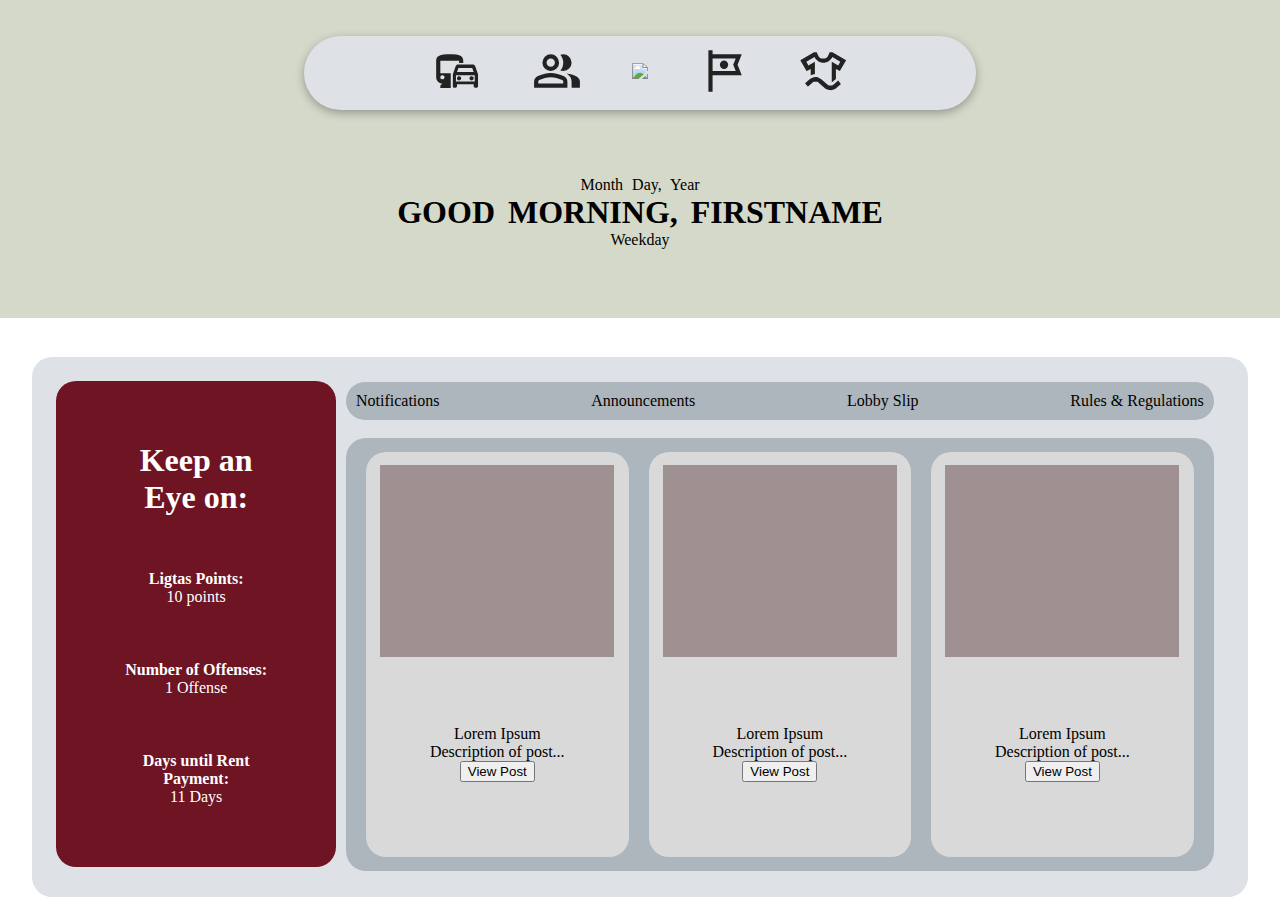
==== ebl-announcements.html @ 80b7135f "Added Announcment sa ebl" ====
<!DOCTYPE html>
<html lang="en">
  <head>
    <meta charset="UTF-8" />
    <meta name="viewport" content="width=device-width, initial-scale=1.0" />
    <title>EBL Dashboard</title>
    <link href="css/main.css" rel="stylesheet" type="text/css" />
    <link href="css/ebl-announcements.css" rel="stylesheet" type="text/css"/>
  </head>

  <body>
    <div class="top-container">
      <!-- Start Navigation Bar -->
      <nav>
        <div id="island">
          <a href="transport.html">
            <img src="images/navbar/Commute-dark.svg" class="nav_icon" />
          </a>

          <a href="ebl.html">
            <img src="images/navbar/student-dark.svg" class="nav_icon" />
          </a>

          <a href="index.html">
            <img
              src="https://up.edu.ph/wp-content/uploads/2020/01/UP-Seal.png"
              class="nav_up"
            />
          </a>

          <a href="tour.html">
            <img src="images/navbar/Tour-dark.svg" class="nav_icon" />
          </a>

          <a href="laundry.html">
            <img src="images/navbar/Laundry-dark.svg" class="nav_icon" />
          </a>
        </div>
      </nav>
      <!-- End of Navigation Bar -->

      <!-- Start Navigation Bar Mobile -->
      <nav id="nav-mobile">
        <img
          src="/images/navbar/menu-dark.svg"
          id="nav-burger"
          alt="Menu Icon"
        />
        <div>
          <span class="min">Min</span><span class="is">IS</span
          ><span class="ko">KO</span>
        </div>
      </nav>
      <!-- End Navigation Bar Mobile -->

      <!-- Start of Nav Sidebar -->
      <div id="nav-sidebar">
        <img
          src="https://up.edu.ph/wp-content/uploads/2020/01/UP-Seal.png"
          id="nav-up"
          alt="UP Seal"
        />

        <div id="mobile-options">
          <a href="transport.html" class="mobile-option">
            <img
              src="images/navbar/Commute.svg"
              class="nav-icon"
              alt="Commute Icon"
            />
            <h2>Commute</h2>
          </a>

          <a href="ebl.html" class="mobile-option">
            <img
              src="images/navbar/student.svg"
              class="nav-icon"
              alt="Student Icon"
            />
            <h2>Student</h2>
          </a>

          <a href="tour.html" class="mobile-option">
            <img
              src="images/navbar/Tour.svg"
              class="nav-icon"
              alt="Campus Tour Icon"
            />
            <h2>Campus Tour</h2>
          </a>

          <a href="laundry.html" class="mobile-option">
            <img
              src="images/navbar/Laundry.svg"
              class="nav-icon"
              alt="Laundry Icon"
            />
            <h2>Laundry</h2>
          </a>
        </div>
      </div>
      <!-- End of Nav Sidebar -->
      <div class="greetings">
        <p>Month Day, Year</p>
        <h1>GOOD MORNING, FIRSTNAME</h1>
        <p>Weekday</p>
      </div>
    </div>

    <div class="bottom-container">
      <section class="left">
        <h1>Keep an Eye on:</h1>
        <div class="ligtas">
          <p><b>Ligtas Points:</b></p>
          <p>10 points</p>
        </div>
        <div class="offense">
          <p><b>Number of Offenses:</b></p>
          <p>1 Offense</p>
        </div>
        <div class="rent">
          <p><b>Days until Rent Payment:</b></p>
          <p>11 Days</p>
        </div>
      </section>

      <section class="right">
        <div class="right-header">
          <nav class="right-nav">
            <a href="ebl.html">Notifications</a>
            <a href="#">Announcements</a>
            <a href="#">Lobby Slip</a>
            <a href="#">Rules & Regulations</a>
          </nav>
        </div>
        <br />
        <div class="right-container">
            <div class="first-announce">
              <div class="first-announce-top"></div>
              <div class="first-announce-bot">
                <p>Lorem Ipsum</p>
                <p>Description of post...</p>
                <input class="buttons" type="button" onclick="alert('Lorem Ipsum')" value="View Post"> 
              </div>

            </div>
            <div class="second-announce">
              <div class="second-announce-top"></div>
              <div class="second-announce-bot">
                <p>Lorem Ipsum</p>
                <p>Description of post...</p>
                <input class="buttons" type="button" onclick="alert('Lorem Ipsum')" value="View Post"> 
              </div>


            </div>
            <div class="third-announce">
              <div class="third-announce-top"></div>
              <div class="third-announce-bot">
                <p>Lorem Ipsum</p>
                <p>Description of post...</p>
                <input class="buttons" type="button" onclick="alert('Lorem Ipsum')" value="View Post"> 
              </div>
            </div>
        </div>
      </section>
    </div>
    <!-- Container -->
  </body>
</html>
---- css/main.css ----
* {
  box-sizing: border-box;
  margin: 0;
}

html {
  scroll-behavior: smooth;
  font-family: Inter;
}

:root {
  --darkbg: #282828;
  --whiteBG: #f8f9fa;
  --whiteText: #f8f9fa;
  --grey1: #dee2e6;
  --grey2: #ced4da;
  --grey3: #adb5bd;
  --grey4: #6c757d;
  --black1: #222222;
  --black2: #343a40;
  --red1: #6e1423;
  --yellow1: #ecb555;
  --green1: #00563f;

  --Thin: 100;
  --ExtraLight: 200;
  --Light: 300;
  --Regular: 400;
  --Medium: 500;
  --SemiBold: 600;
  --Bold: 700;
  --ExtraBold: 800;
  --Black: 900;
}

.main {
  display: flex;
  flex-direction: column;
  justify-content: center;
  align-content: start;

  background-color: var(--whiteBG);
  word-wrap: break-word;
}

.container {
  display: flex;
  width: 100%;
  height: 100%;
}

nav {
  display: flex;
  justify-content: center;
  align-items: center;
  padding: 16px 0px;

  width: 100%;
  z-index: 10;
}

#island {
  display: flex;
  justify-content: center;
  align-items: center;
  gap: 50px;

  padding: 10px 0px;

  width: 672px;

  border-radius: 58px;

  background-color: var(--grey1);
  box-shadow: 0px 3px 10px 0px rgba(0, 0, 0, 0.3);
}

.nav_icon {
  width: 50px;
  height: 50px;
}

.nav_up {
  width: 70px;
}

a {
  text-decoration: none;
  cursor: pointer;
}

#nav-mobile {
  display: none;
}

#nav-sidebar {
  display: none;
}

/* Diffrent Color sa MinISKO */
.min {
  color: var(--red1);
}

.is {
  color: var(--yellow1);
}

.ko {
  color: var(--green1);
}

li {
  list-style: none;
}

/* Media Query for Mobile */
@media (max-width: 743px) {
  nav {
    display: none;
  }

  #nav-mobile {
    display: flex;
    justify-content: left;
    align-items: center;
    gap: 8px;

    height: 48px;
    padding: 8px 16px;
    background-color: var(--whiteBG);

    font-size: 24px;
    font-weight: var(--Black);
  }

  #nav-burger {
    cursor: pointer;
  }

  #nav-mobile div {
    display: flex;
  }

  .min,
  .is,
  .ko {
    font-weight: var(--Black);
  }

  /* Sidebar Styles */
  #nav-sidebar {
    position: fixed;
    top: 0;
    left: 0;

    display: flex;
    flex-direction: column;
    align-items: center;

    height: 100vh;
    width: 100%;

    z-index: 10;

    background-color: var(--red1);

    transform: translateX(-100%);
    transition: transform 0.3s ease-in-out;
  }

  #nav-sidebar.active {
    transform: translateX(0);
  }

  #nav-up {
    width: 160px;
    padding: 16px 0px;
  }

  #mobile-options {
    display: flex;
    flex-direction: column;
    justify-content: center;

    width: 100%;
    padding: 8px;
    gap: 16px;
  }

  .mobile-option {
    display: flex;
    flex-direction: row;
    justify-content: flex-start;
    align-items: center;

    width: 100%;
    cursor: pointer;

    transition: background-color 0.2s ease;
  }

  .mobile-option h2 {
    width: 100%;

    text-align: left;

    font-size: 24px;
    font-weight: var(--SemiBold);
    color: var(--whiteText);
  }
  .mobile-option img {
    width: 100%;
  }

  .nav-icon {
    width: 75px;
    height: 75px;
  }
}
---- css/ebl-announcements.css ----
* {
    box-sizing: border-box;
  }
  
  html, body {
    background-color: white;
    height: 100%;
    margin: 0;
  }
  
  .floating-island {
    width: 40%;
    height: auto;
    background-color: #CED4DA;
    color: white;
    margin: 0.1% auto;
    border-radius: 20px;
    box-shadow: 0 4px 8px rgba(0, 0, 0, 0.1);
    text-align: center;
  }
  
  .nav-icon, .nav-up {
    width: 7.5%;
    height: auto;
    margin: auto;
    border-radius: 10px;
  }
  
  .right-nav a, .floating-island a {
    color: black;
    text-decoration: none;
  }
  
  .right-nav a:hover, .floating-island a:hover {
    color: #555;
  }
  
  .top-container {
    text-align: center;
    background-color: #D4D9C9;
    padding: 20px;
    color: black;
    word-spacing: 5px;
    margin: 0 0 3% 0;
  }
  
  .greetings {
    padding: 4%;
  }
  
  .bottom-container {
    display: flex;
    margin: auto;
    width: 95%; /* Set this to 90% */
    height: 60%;
    max-width: 1440px; /* Optional: Set a max width for larger screens */
    border-radius: 20px; 
    height: 60%;
    background-color: #DEE2E6;
    margin-bottom: 3%;
  }
  
  .left {
    display: flex;
    flex-direction: column;
    justify-content: space-between;
    height: 90%;
    text-align: center;
    padding: 5%;
    flex: 0 0 calc(25% - 2%);
    background-color: var(--red1);
    border-radius: 20px;
    color: white;
    margin: 2% 0% 2% 2%;
  }
  
  .right {
    background-color: #DEE2E6;
    text-align: center;
    padding: 10px;
    flex: 0 0 calc(75% - 2%);
    border-radius: 20px;
    margin: 1.25% 2% 1% 0;
  }
  
  .right-header {
    background-color: #ADB5BD;
    height: auto; 
    width: 100%;
    box-sizing: border-box;
    border-radius: 20px; 
    align-content: center;
  }
  
  
  .right-nav {
    display: flex;
    justify-content: space-between;
    padding: 10px;
    gap: 5%;
  }

  .right-container {
    display: flex; /* Use flexbox to align children horizontally */
    justify-content: space-between; /* Space out the items evenly */
    align-items: center; /* Vertically center items if they have different heights */
    height: 88%; 
    border-radius: 20px;
    padding: 10px; /* Optional: add some padding for aesthetics */
    background-color: #ADB5BD; /* Ensure the background color is applied */
}

.right-container div {
    flex: 1; /* Make each child take equal space */
    text-align: center; /* Center the text in each div */
    margin: 0 10px; /* Optional: add margin between the divs */
    padding: 1.5% 0.5% 1% 0.5%;
}

.first-announce, .second-announce, .third-announce {
  border-radius: 20px;
  background-color: #D9D9D9;
  margin: 2%;
  height: 98%;
  display: flex; /* Use flexbox for vertical alignment */
  flex-direction: column; /* Stack children vertically */
  justify-content: space-between; /* Space between top and bottom */
}

.first-announce-top, .first-announce-bot,
.second-announce-top, .second-announce-bot,
.third-announce-top, .third-announce-bot {
  flex: 1; /* Make both top and bottom sections take equal space */
  display: flex; /* Optional: use flexbox for internal alignment */
  align-items: center; /* Center content vertically */
  justify-content: center; /* Center content horizontally */
}

.first-announce-top, .second-announce-top, .third-announce-top{
  background-color: #9F9191;
  margin: auto;
}

.first-announce-bot, .second-announce-bot, .third-announce-bot {
  display: flex; /* Use flexbox for vertical alignment */
  flex-direction: column; /* Stack items vertically */
  padding: 10px; /* Optional: add some padding */
  height: 100%; /* Ensure it takes full height of the parent */
}
  
  /* Media Queries for Tablet Responsiveness */
  @media (max-width: 744px) {
    .floating-island {
        width: 80%; /* Increase width for smaller screens */
    }
  
    .nav-icon, .nav-up {
        width: 6%; /* Decrease icon size for better fit */
    }
  
    .bottom-container {
        flex-direction: column; /* Stack left and right sections */
        height: 70%; /* Increase height of the container */
    }
  
    .left {
        flex: 1; /* Take full width on smaller screens */
        height: auto;
        width: 96%;
        margin: auto; /* Adjust margins */
        margin-top: 2%;
        margin-bottom: 2%;
    }
  
    .right {
        flex: 1 0 100%; /* Take full width on smaller screens */
        margin: 2% 0; /* Adjust margins */
    }
  
    .right-nav {
        flex-direction: row; /* Align navigation items horizontally */
        align-items: center; /* Center items vertically */
        justify-content: center; /* Center items horizontally */
        gap: 10px; /* Optional: Add some space between items */
    }
  
    .right-container {
        height: 87%; /* Increase height of the right container */
    }
  
    .ligtas, .offense, .rent {
      display: flex; /* Use flexbox */
      flex-direction: row; /* Align items in a row */
      justify-content: space-between; /* Space between items */
      align-items: center; /* Center items vertically */
      margin: 10px 0; /* Add some margin for spacing */
    }
  }
  
  @media (max-width: 1440px) {
    .container {
      display: flex;
      margin: auto;
      width: 95%; /* Set this to 90% */
      max-width: 1200px; /* Optional: Set a max width for larger screens */
      border-radius: 20px; 
      height: 60%;
      background-color: #DEE2E6;
      margin-bottom: 5%;
    }
  
  }
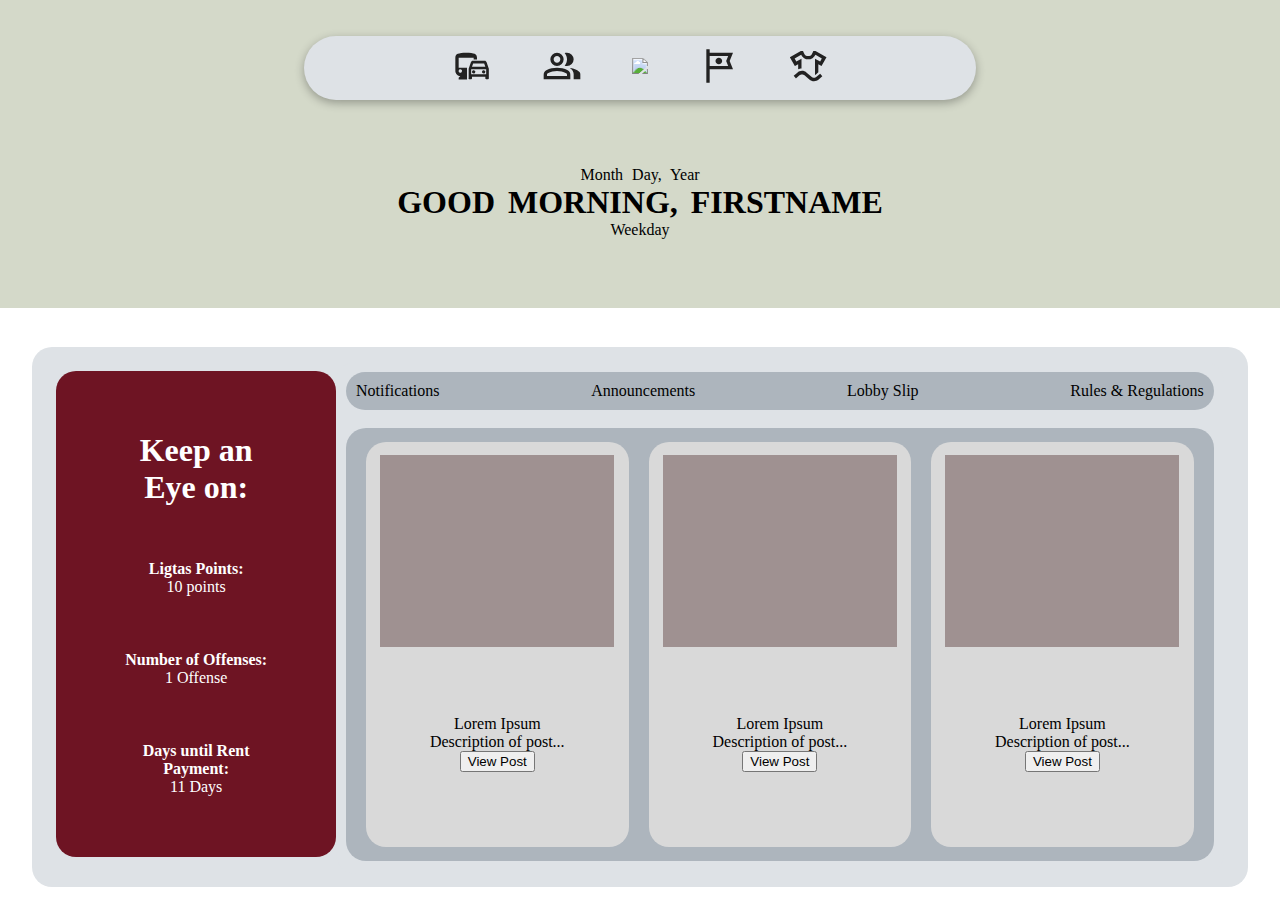
==== commit 1e44eebb: "fixed naming" ====
--- a/ebl-announcements.html
+++ b/ebl-announcements.html
@@ -71,7 +71,7 @@
             <h2>Commute</h2>
           </a>
 
-          <a href="ebl.html" class="mobile-option">
+          <a href="ebl-pre-login.html" class="mobile-option">
             <img
               src="images/navbar/student.svg"
               class="nav-icon"
@@ -129,8 +129,8 @@
           <nav class="right-nav">
             <a href="ebl.html">Notifications</a>
             <a href="#">Announcements</a>
-            <a href="#">Lobby Slip</a>
-            <a href="#">Rules & Regulations</a>
+            <a href="ebl-lobby-slip.html">Lobby Slip</a>
+            <a href="ebl-rules.html">Rules & Regulations</a>
           </nav>
         </div>
         <br />
--- a/css/main.css
+++ b/css/main.css
@@ -6,6 +6,7 @@
 html {
   scroll-behavior: smooth;
   font-family: Inter;
+  background-color: var(--whiteBG);
 }
 
 :root {
@@ -39,7 +40,6 @@
   justify-content: center;
   align-content: start;
 
-  background-color: var(--whiteBG);
   word-wrap: break-word;
 }
 
@@ -76,12 +76,12 @@
 }
 
 .nav_icon {
+  width: 40px;
+  height: 40px;
+}
+
+.nav_up {
   width: 50px;
-  height: 50px;
-}
-
-.nav_up {
-  width: 70px;
 }
 
 a {
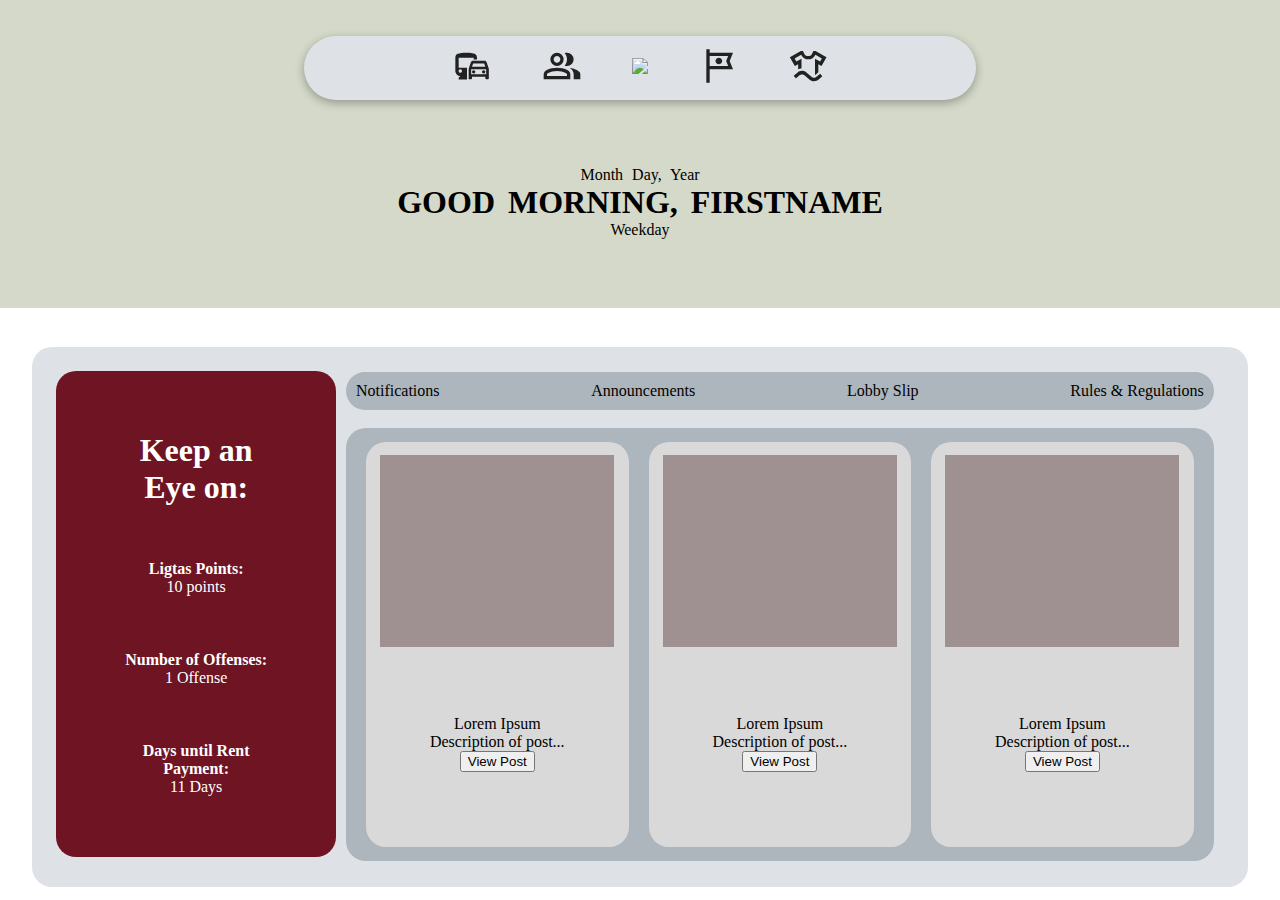
==== commit f5062953: "small changes" ====
--- a/ebl-announcements.html
+++ b/ebl-announcements.html
@@ -17,7 +17,7 @@
             <img src="images/navbar/Commute-dark.svg" class="nav_icon" />
           </a>
 
-          <a href="ebl.html">
+          <a href="ebl-pre-login.html">
             <img src="images/navbar/student-dark.svg" class="nav_icon" />
           </a>
 
@@ -127,7 +127,7 @@
       <section class="right">
         <div class="right-header">
           <nav class="right-nav">
-            <a href="ebl.html">Notifications</a>
+            <a href="ebl-notifications.html">Notifications</a>
             <a href="#">Announcements</a>
             <a href="ebl-lobby-slip.html">Lobby Slip</a>
             <a href="ebl-rules.html">Rules & Regulations</a>
--- a/css/ebl-announcements.css
+++ b/css/ebl-announcements.css
@@ -6,17 +6,6 @@
     background-color: white;
     height: 100%;
     margin: 0;
-  }
-  
-  .floating-island {
-    width: 40%;
-    height: auto;
-    background-color: #CED4DA;
-    color: white;
-    margin: 0.1% auto;
-    border-radius: 20px;
-    box-shadow: 0 4px 8px rgba(0, 0, 0, 0.1);
-    text-align: center;
   }
   
   .nav-icon, .nav-up {
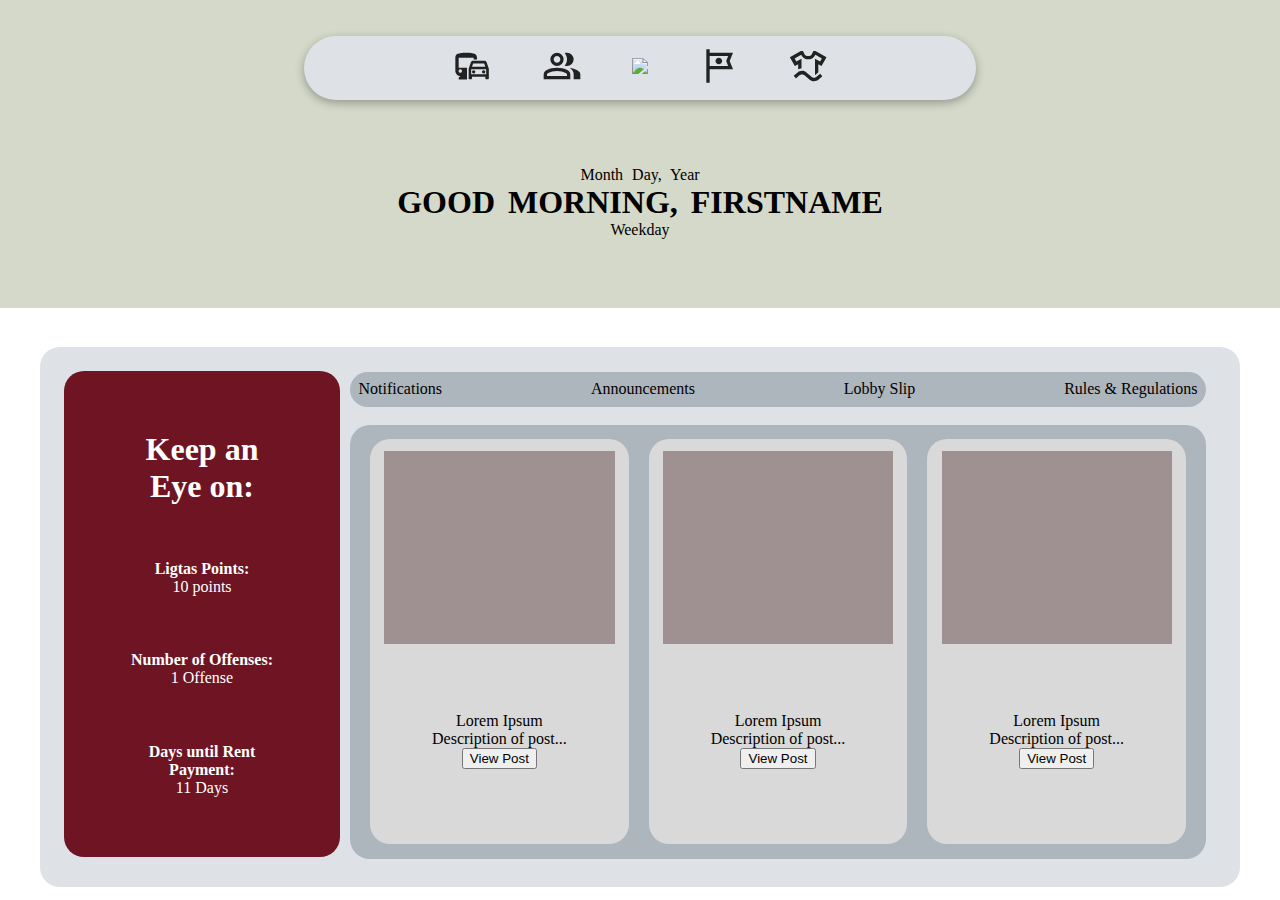
==== commit c4985531: "Added EBL layout" ====
--- a/ebl-announcements.html
+++ b/ebl-announcements.html
@@ -5,6 +5,7 @@
     <meta name="viewport" content="width=device-width, initial-scale=1.0" />
     <title>EBL Dashboard</title>
     <link href="css/main.css" rel="stylesheet" type="text/css" />
+    <link href="css/ebl-layout.css" rel="stylesheet" type="text/css"/>
     <link href="css/ebl-announcements.css" rel="stylesheet" type="text/css"/>
   </head>
 
--- a/css/main.css
+++ b/css/main.css
@@ -97,19 +97,6 @@
   display: none;
 }
 
-/* Diffrent Color sa MinISKO */
-.min {
-  color: var(--red1);
-}
-
-.is {
-  color: var(--yellow1);
-}
-
-.ko {
-  color: var(--green1);
-}
-
 li {
   list-style: none;
 }
@@ -132,6 +119,8 @@
 
     font-size: 24px;
     font-weight: var(--Black);
+
+    z-index: 10;
   }
 
   #nav-burger {
@@ -161,7 +150,7 @@
     height: 100vh;
     width: 100%;
 
-    z-index: 10;
+    z-index: 12;
 
     background-color: var(--red1);
 
--- a/css/ebl-layout.css
+++ b/css/ebl-layout.css
@@ -0,0 +1,92 @@
+* {
+  box-sizing: border-box;
+}
+
+html, body {
+  background-color: white;
+  height: 100%;
+  margin: 0;
+}
+
+.nav-icon, .nav-up {
+  width: 7.5%;
+  height: auto;
+  margin: auto;
+  border-radius: 10px;
+}
+
+.right-nav a{
+  color: black;
+  text-decoration: none;
+}
+
+.right-nav a:hover{
+  color: #555;
+}
+
+.top-container {
+  text-align: center;
+  background-color: #D4D9C9;
+  padding: 20px;
+  color: black;
+  word-spacing: 5px;
+  margin: 0 0 3% 0;
+}
+
+.greetings {
+  padding: 4%;
+}
+
+.bottom-container {
+  display: flex;
+  margin: auto;
+  width: 90%; 
+  height: 60%;
+  border-radius: 20px; 
+  height: 60%;
+  background-color: var(--grey1);
+  width: 100%;
+  max-width: 1200px;
+  min-height: 400px;
+}
+
+
+.left {
+  display: flex;
+  flex-direction: column;
+  justify-content: space-between;
+  height: 90%;
+  text-align: center;
+  padding: 5%;
+  flex: 0 0 calc(25% - 2%);
+  background-color: var(--red1);
+  border-radius: 20px;
+  color: white;
+  margin: 2% 0% 2% 2%;
+}
+
+.right {
+  background-color: var(--grey1);
+  text-align: center;
+  padding: 10px;
+  flex: 0 0 calc(75% - 2%);
+  border-radius: 20px;
+  margin: 1.25% 2% 1% 0;
+}
+
+.right-header {
+  background-color: var(--grey3);
+  height: auto; 
+  width: 100%;
+  box-sizing: border-box;
+  border-radius: 20px; 
+  align-content: center;
+}
+
+
+.right-nav {
+  display: flex;
+  justify-content: space-between;
+  padding: 1%;
+  gap: 5%;
+}
--- a/css/ebl-announcements.css
+++ b/css/ebl-announcements.css
@@ -1,95 +1,4 @@
-* {
-    box-sizing: border-box;
-  }
-  
-  html, body {
-    background-color: white;
-    height: 100%;
-    margin: 0;
-  }
-  
-  .nav-icon, .nav-up {
-    width: 7.5%;
-    height: auto;
-    margin: auto;
-    border-radius: 10px;
-  }
-  
-  .right-nav a, .floating-island a {
-    color: black;
-    text-decoration: none;
-  }
-  
-  .right-nav a:hover, .floating-island a:hover {
-    color: #555;
-  }
-  
-  .top-container {
-    text-align: center;
-    background-color: #D4D9C9;
-    padding: 20px;
-    color: black;
-    word-spacing: 5px;
-    margin: 0 0 3% 0;
-  }
-  
-  .greetings {
-    padding: 4%;
-  }
-  
-  .bottom-container {
-    display: flex;
-    margin: auto;
-    width: 95%; /* Set this to 90% */
-    height: 60%;
-    max-width: 1440px; /* Optional: Set a max width for larger screens */
-    border-radius: 20px; 
-    height: 60%;
-    background-color: #DEE2E6;
-    margin-bottom: 3%;
-  }
-  
-  .left {
-    display: flex;
-    flex-direction: column;
-    justify-content: space-between;
-    height: 90%;
-    text-align: center;
-    padding: 5%;
-    flex: 0 0 calc(25% - 2%);
-    background-color: var(--red1);
-    border-radius: 20px;
-    color: white;
-    margin: 2% 0% 2% 2%;
-  }
-  
-  .right {
-    background-color: #DEE2E6;
-    text-align: center;
-    padding: 10px;
-    flex: 0 0 calc(75% - 2%);
-    border-radius: 20px;
-    margin: 1.25% 2% 1% 0;
-  }
-  
-  .right-header {
-    background-color: #ADB5BD;
-    height: auto; 
-    width: 100%;
-    box-sizing: border-box;
-    border-radius: 20px; 
-    align-content: center;
-  }
-  
-  
-  .right-nav {
-    display: flex;
-    justify-content: space-between;
-    padding: 10px;
-    gap: 5%;
-  }
-
-  .right-container {
+ .right-container {
     display: flex; /* Use flexbox to align children horizontally */
     justify-content: space-between; /* Space out the items evenly */
     align-items: center; /* Vertically center items if they have different heights */
@@ -136,13 +45,20 @@
   padding: 10px; /* Optional: add some padding */
   height: 100%; /* Ensure it takes full height of the parent */
 }
+
+@media (max-width: 320px){
+  .right, .right-header, .right-container{
+    display: flex;
+    flex-direction: column;
+  }
+
+  .right-container{
+    gap: 5%;
+  }
+}
   
   /* Media Queries for Tablet Responsiveness */
-  @media (max-width: 744px) {
-    .floating-island {
-        width: 80%; /* Increase width for smaller screens */
-    }
-  
+  @media (max-width: 744px) { 
     .nav-icon, .nav-up {
         width: 6%; /* Decrease icon size for better fit */
     }
